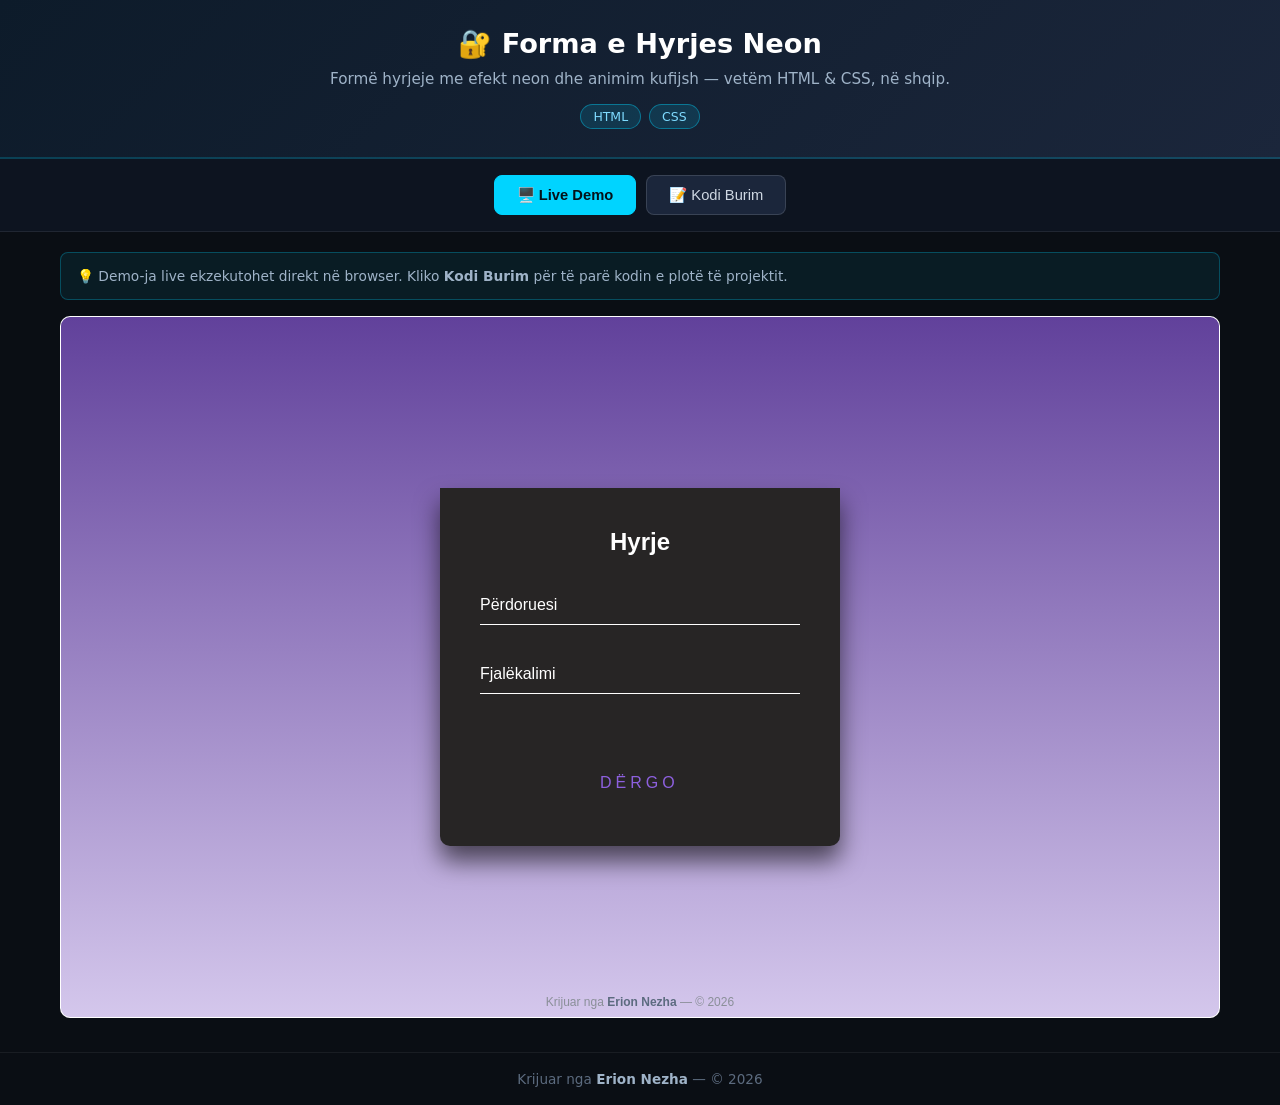
==== index.html @ 3c4aa84a "Publikimi fillestar: Neon-Login-Form — demo live + kodi burim" ====
<!-- Created by Erion Nezha — © 2026 All rights reserved -->
<!DOCTYPE html>
<html lang="sq">
<head>
<meta charset="UTF-8">
<meta name="viewport" content="width=device-width, initial-scale=1.0">
<title>Forma e Hyrjes Neon — Erion Nezha</title>
<style>
*{box-sizing:border-box;margin:0;padding:0}
body{background:#0a0e14;color:#e6e6e6;font-family:'Segoe UI',system-ui,sans-serif;min-height:100vh;display:flex;flex-direction:column}
header.top{background:linear-gradient(135deg,#0d1b2a,#1b263b);padding:28px 20px;text-align:center;border-bottom:2px solid #00d4ff33}
header.top h1{font-size:1.7rem;color:#fff;margin-bottom:8px}
header.top p{color:#9fb3c8;max-width:760px;margin:0 auto 12px;line-height:1.55;font-size:.95rem}
.badges{display:flex;gap:8px;justify-content:center;flex-wrap:wrap}
.badge{background:#00d4ff22;border:1px solid #00d4ff66;color:#7fdbff;padding:4px 12px;border-radius:20px;font-size:.78rem}
.tabs{display:flex;gap:10px;justify-content:center;padding:16px;background:#0d1420;border-bottom:1px solid #ffffff14}
.tabs button{background:#1b263b;color:#cfd8e3;border:1px solid #ffffff22;padding:10px 22px;border-radius:8px;cursor:pointer;font-size:.92rem;transition:.2s}
.tabs button.active,.tabs button:hover{background:#00d4ff;color:#04121a;border-color:#00d4ff;font-weight:600}
main{flex:1;padding:20px;max-width:1200px;width:100%;margin:0 auto}
.panel{display:none}
.panel.active{display:block}
iframe.demo{width:100%;height:78vh;border:1px solid #ffffff22;border-radius:10px;background:#fff}
.codewrap{display:flex;gap:0;border:1px solid #ffffff22;border-radius:10px;overflow:hidden;height:78vh;background:#0d1117}
.tree{width:250px;min-width:200px;background:#0d1420;border-right:1px solid #ffffff14;overflow-y:auto;padding:12px;font-size:.82rem}
.tree .tfile{padding:5px 8px;border-radius:5px;cursor:pointer;color:#9fb3c8;white-space:nowrap;overflow:hidden;text-overflow:ellipsis}
.tree .tfile:hover{background:#ffffff10;color:#fff}
.tree .tfile.active{background:#00d4ff26;color:#7fdbff}
.tree .tdir{color:#5c6b7f;font-weight:600;margin-top:8px;font-size:.75rem;text-transform:uppercase;letter-spacing:.5px}
.codeview{flex:1;overflow:auto;padding:0;position:relative}
.codeview pre{padding:16px;font-family:'Consolas','Fira Code',monospace;font-size:.82rem;line-height:1.6;color:#d6deeb;white-space:pre}
.codeview .lineno{color:#4a5568;user-select:none;margin-right:12px;display:inline-block;width:32px;text-align:right}
.codeview img.preview{max-width:100%;padding:20px}
.cbar{display:flex;gap:8px;align-items:center;padding:10px 14px;background:#0d1420;border-bottom:1px solid #ffffff14;font-size:.82rem;color:#9fb3c8;overflow-x:auto}
.ctab{padding:6px 14px;border-radius:6px;cursor:pointer;white-space:nowrap;border:1px solid transparent}
.ctab:hover{background:#ffffff10}
.ctab.active{background:#00d4ff26;color:#7fdbff;border-color:#00d4ff55}
footer{text-align:center;padding:18px;color:#5c6b7f;font-size:.85rem;border-top:1px solid #ffffff10;margin-top:10px}
footer strong{color:#9fb3c8}
.term{background:#05070a;border:1px solid #00ff8833;border-radius:10px;overflow:hidden;height:78vh;display:flex;flex-direction:column}
.term-head{background:#0d1420;padding:10px 14px;display:flex;align-items:center;gap:8px;border-bottom:1px solid #ffffff14}
.dot{width:12px;height:12px;border-radius:50%}
.term-title{color:#9fb3c8;font-size:.82rem;margin-left:6px;flex:1}
.replay{background:#00ff8822;border:1px solid #00ff8866;color:#7dffb0;padding:5px 14px;border-radius:6px;cursor:pointer;font-size:.8rem}
.replay:hover{background:#00ff8844}
#term-body{flex:1;overflow-y:auto;padding:16px;font-family:'Consolas',monospace;font-size:.88rem;line-height:1.7;color:#33ff88;white-space:pre-wrap;word-break:break-word}
#term-body .inp{color:#ffd75c}
#term-body .dim{color:#4a6b57}
.cursor{display:inline-block;width:9px;height:17px;background:#33ff88;vertical-align:-3px;animation:blink 1s infinite}
@keyframes blink{50%{opacity:0}}
.split{display:grid;grid-template-columns:1fr 1fr;gap:16px}
.split .term,.split .codewrap{height:78vh}
@media(max-width:860px){.split{grid-template-columns:1fr}.codewrap{flex-direction:column}.tree{width:100%;max-height:150px;border-right:none;border-bottom:1px solid #ffffff14}}
.kw{color:#ff7edb}.st{color:#ffd75c}.cm{color:#5c6b7f;font-style:italic}.fn{color:#7fdbff}.nm{color:#f78c6c}
.note{background:#00d4ff12;border:1px solid #00d4ff44;border-radius:8px;padding:12px 16px;margin-bottom:16px;font-size:.86rem;color:#9fb3c8;line-height:1.6}
</style>
</head>
<body>
<header class="top">
<h1>🔐 Forma e Hyrjes Neon</h1>
<p>Formë hyrjeje me efekt neon dhe animim kufijsh — vetëm HTML & CSS, në shqip.</p>
<div class="badges"><span class="badge">HTML</span><span class="badge">CSS</span></div>
</header>
<div class="tabs">
<button class="active" onclick="show('demo',this)">🖥️ Live Demo</button>
<button onclick="show('code',this)">📝 Kodi Burim</button>
</div>
<main>
<div class="note">💡 Demo-ja live ekzekutohet direkt në browser. Kliko <strong>Kodi Burim</strong> për të parë kodin e plotë të projektit.</div>
<div id="p-demo" class="panel active"><iframe class="demo" src="demo/index.html" title="Live demo"></iframe></div>
<div id="p-code" class="panel"><div class="codewrap">
<aside class="tree" id="tree"></aside>
<div class="codeview"><div class="cbar" id="cbar"></div><div id="codebox"><pre></pre></div></div>
</div></div>
</main>
<footer>Krijuar nga <strong>Erion Nezha</strong> — © 2026</footer>
<script>
const TREE={"dirs": [], "files": ["index.html", "style.css"]};
const CODEDIR="demo";
const IMG=/\.(png|jpe?g|gif|svg|webp|ico|bmp)$/i;
function show(id,btn){document.querySelectorAll('.panel').forEach(p=>p.classList.remove('active'));document.getElementById('p-'+id).classList.add('active');document.querySelectorAll('.tabs button').forEach(b=>b.classList.remove('active'));btn.classList.add('active');}
function buildTree(){
  const t=document.getElementById('tree');let html='';
  const walk=(node,prefix)=>{node.dirs.forEach(d=>{html+='<div class="tdir">📁 '+prefix+d.name+'</div>';walk(d,prefix+d.name+'/');});node.files.forEach(f=>{html+='<div class="tfile" data-p="'+prefix+f+'">📄 '+f+'</div>';});};
  walk(TREE,'');t.innerHTML=html;
  t.querySelectorAll('.tfile').forEach(el=>el.onclick=()=>openFile(el.dataset.p,el));
  const first=t.querySelector('.tfile');if(first)openFile(first.dataset.p,first);
}
async function openFile(path,el){
  document.querySelectorAll('.tfile').forEach(e=>e.classList.remove('active'));el.classList.add('active');
  document.getElementById('cbar').textContent=path;
  const box=document.getElementById('codebox');
  if(IMG.test(path)){box.innerHTML='<img class="preview" src="'+CODEDIR+'/'+path+'">';return;}
  try{const r=await fetch(CODEDIR+'/'+path);const txt=await r.text();
    box.innerHTML='<pre>'+hl(txt,path.split('.').pop())+'</pre>';
  }catch(e){box.innerHTML='<pre>Deshtoi leximi i file-it.</pre>';}
}

function hl(code,lang){
  const esc=s=>s.replace(/&/g,'&amp;').replace(/</g,'&lt;').replace(/>/g,'&gt;');
  const tok=/(\/\/[^\n]*|\/\*[\s\S]*?\*\/|#[^\n]*|<!--[\s\S]*?-->)|("[^"\n]*"|'[^'\n]*')|\b(import|from|as|def|return|if|elif|else|for|while|in|not|and|or|class|try|except|finally|with|lambda|pass|break|continue|print|public|private|protected|static|void|int|float|double|char|long|short|boolean|new|this|null|true|false|extends|implements|package|throws|struct|include|switch|case|default|do|sizeof|typedef|const|unsigned|using|namespace|cin|cout|endl|int main|string|System|out|println|var|let|function|=>)\b|\b(\d+(\.\d+)?)\b/g;
  let out='',last=0,m;
  while((m=tok.exec(code))!==null){
    out+=esc(code.slice(last,m.index));
    const cls=m[1]?'cm':m[2]?'st':m[3]?'kw':'nm';
    out+='<span class="'+cls+'">'+esc(m[0])+'</span>';
    last=m.index+m[0].length;
  }
  out+=esc(code.slice(last));
  return out.split('\n').map((l,i)=>'<span class="lineno">'+(i+1)+'</span>'+(l||' ')).join('\n');
}

buildTree();
</script>
</body>
</html>
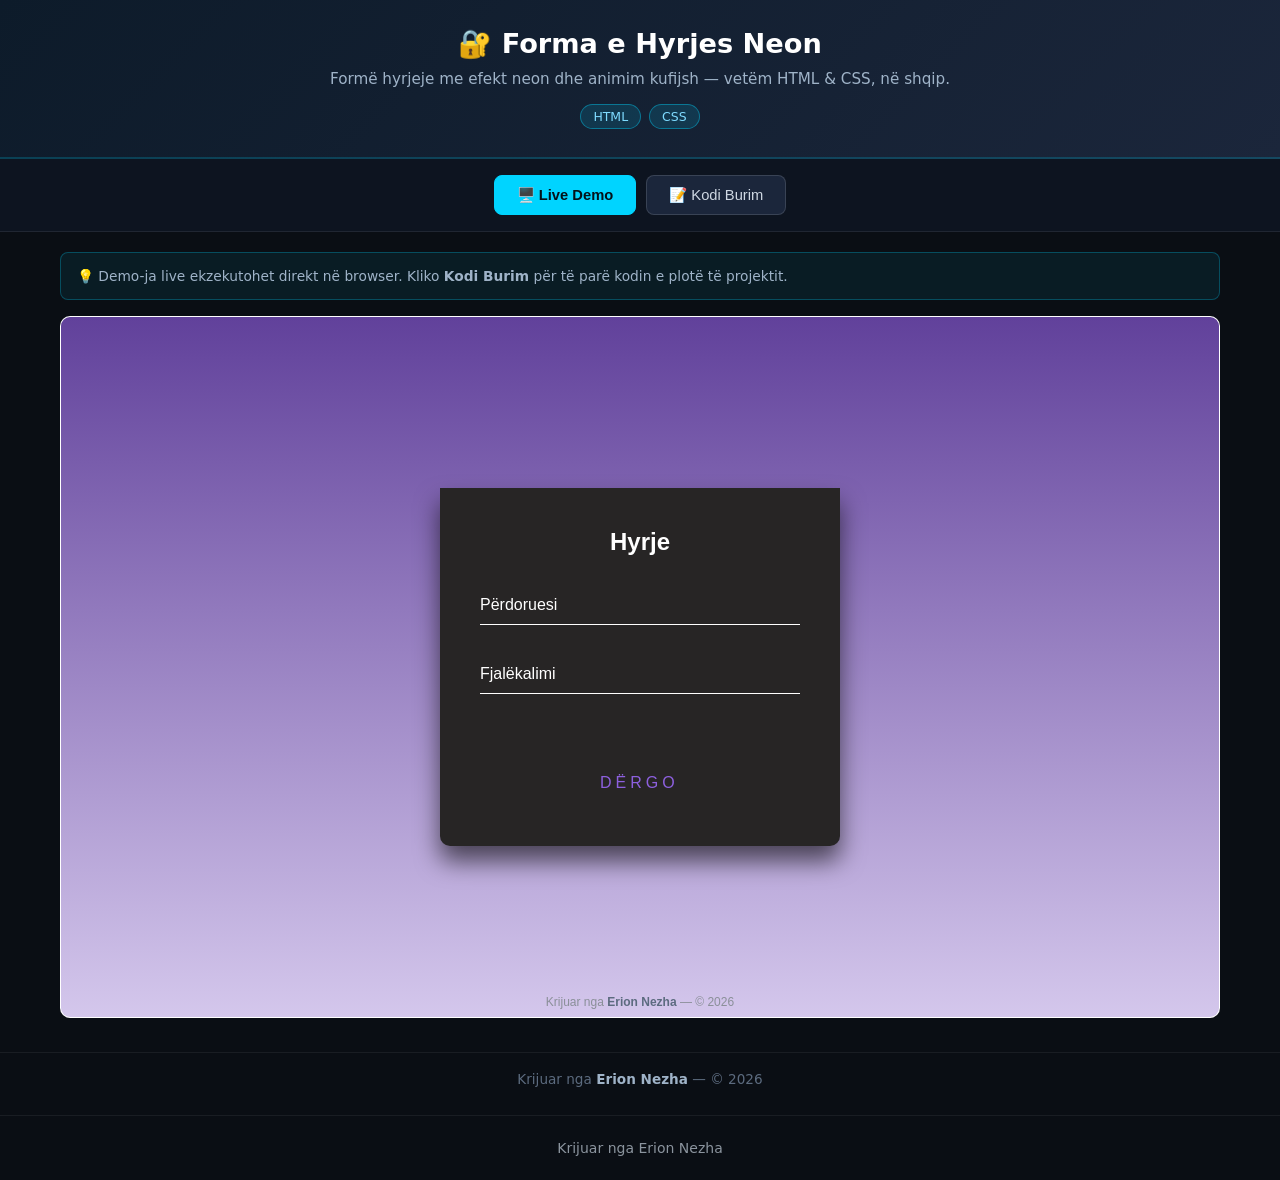
==== commit a3e65606: "Shto panelin 'Kodi Burim' krahas demo-s live" ====
--- a/index.html
+++ b/index.html
@@ -111,5 +111,6 @@
 
 buildTree();
 </script>
+<footer style="text-align:center;padding:24px 16px;color:#8b949e;font-family:system-ui,sans-serif;font-size:14px;">Krijuar nga Erion Nezha</footer>
 </body>
 </html>
